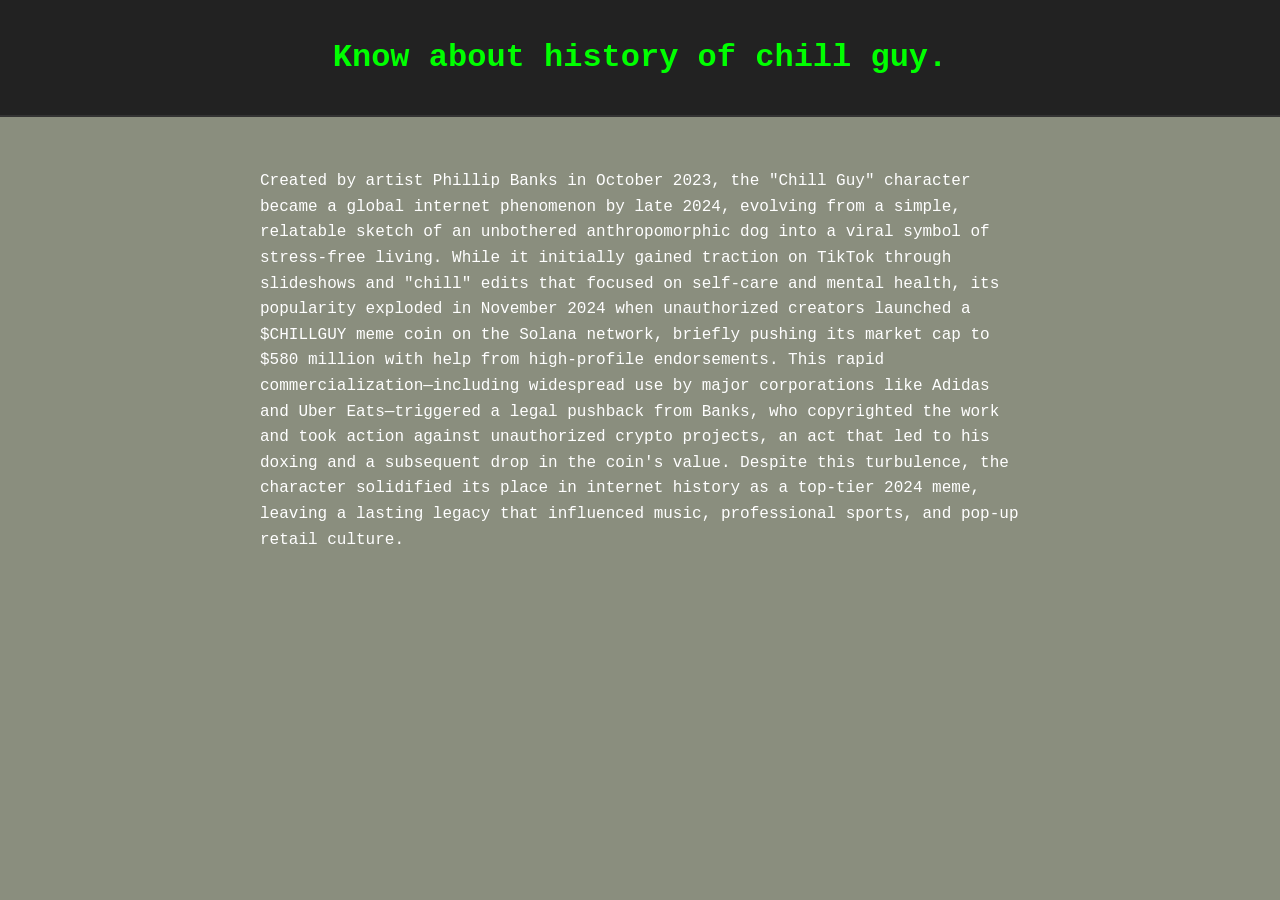
==== history.html @ 50e6b08a "Add files via upload" ====
<!DOCTYPE html>
<html lang="en">
<head>
    <meta charset="UTF-8">
    <meta name="viewport" content="width=device-width, initial-scale=1.0">
    <title>History of Chill Guy</title>
    <link rel="stylesheet" href="style.css">
</head>
<body>
    <header>
        <h1>Know about history of chill guy.</h1>
    </header>
    <main style="padding: 20px; color: white;">
        <p>
            Created by artist Phillip Banks in October 2023, the "Chill Guy" character became a global internet phenomenon by late 2024, evolving from a simple, relatable sketch of an unbothered anthropomorphic dog into a viral symbol of stress-free living. While it initially gained traction on TikTok through slideshows and "chill" edits that focused on self-care and mental health, its popularity exploded in November 2024 when unauthorized creators launched a $CHILLGUY meme coin on the Solana network, briefly pushing its market cap to $580 million with help from high-profile endorsements. This rapid commercialization—including widespread use by major corporations like Adidas and Uber Eats—triggered a legal pushback from Banks, who copyrighted the work and took action against unauthorized crypto projects, an act that led to his doxing and a subsequent drop in the coin's value. Despite this turbulence, the character solidified its place in internet history as a top-tier 2024 meme, leaving a lasting legacy that influenced music, professional sports, and pop-up retail culture.
        </p>
    </main>
</body>
</html>
---- style.css ----
* {
    margin: 0;
    padding: 0;
    box-sizing: border-box;
}

body {
    font-family: 'Courier New', Courier, monospace; 
    line-height: 1.6;
    color: #2c312c; 
    background-color: rgb(138, 142, 126);
}

header {
    background: #222;
    color: #00ff00;
    padding: 2rem 0;
    text-align: center;
    border-bottom: 2px solid #333;
}

nav {
    background: #1a1a1a;
    padding: 0.7rem;
    text-align: center;
    position: sticky;
    top: 0;
}

nav a {
    color: #8A8E7E;
    margin: 0 1rem;
    text-decoration: none;
    text-transform: uppercase;
    font-weight: bold;
}

nav a:hover {
    color: #00ff00;
}

/* Content Sections */
main {
    max-width: 800px;
    margin: 2rem auto;
    padding: 0 1rem;
}

section {
    margin-bottom: 3rem;
    padding: 1.5rem;
    background: rgba(255, 255, 255, 0.05);
    border-left: 5px solid #222;
}

h2 {
    margin-bottom: 1rem;
    color: #fff;
    text-transform: uppercase;
}

footer {
    text-align: center;
    padding: 2rem;
    color: #222;
    font-size: 0.8rem;
}
.chill-guy-img {
    max-width: 300px;
    height: auto;
    filter: drop-shadow(20px 40px 60px rgba(58, 56, 56, 0.1));
    

    animation: sway 40s ease-in-out infinite;
}


@keyframes sway {
    0%, 100% {
        transform: rotate(-2deg);
    }
    50% {
        transform: rotate(2deg);
    }
}
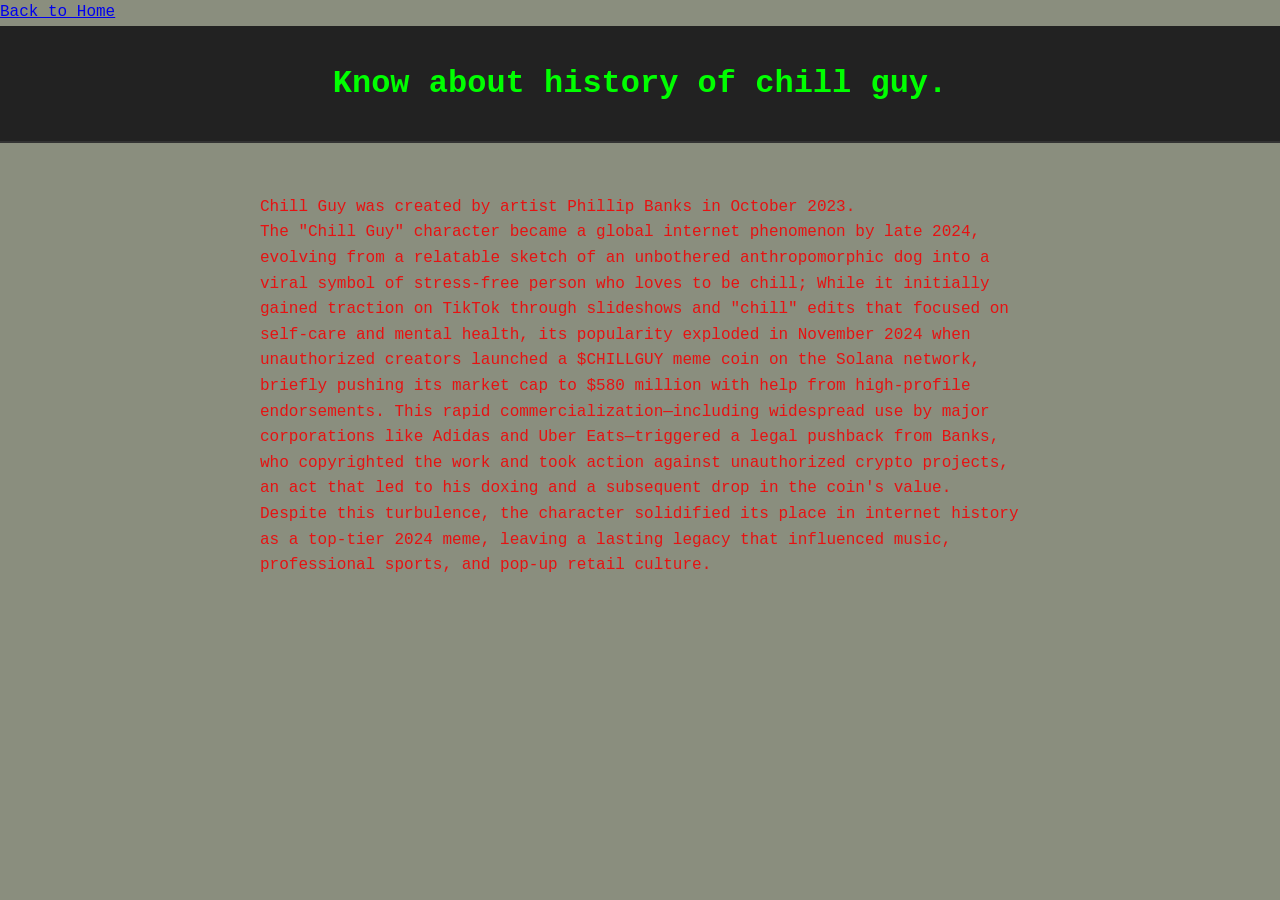
==== commit 55d10ccb: "I have added YT url and changed the title of the website to "Chill Guy".  I have added a new section" ====
--- a/history.html
+++ b/history.html
@@ -1,20 +1,29 @@
-
 <!DOCTYPE html>
 <html lang="en">
+
 <head>
     <meta charset="UTF-8">
     <meta name="viewport" content="width=device-width, initial-scale=1.0">
     <title>History of Chill Guy</title>
     <link rel="stylesheet" href="style.css">
+    <a href="index.html">Back to Home</a>
 </head>
+
 <body>
     <header>
         <h1>Know about history of chill guy.</h1>
     </header>
-    <main style="padding: 20px; color: white;">
+    <main style="padding: 20px; color: rgb(230, 18, 18);">
         <p>
-            Created by artist Phillip Banks in October 2023, the "Chill Guy" character became a global internet phenomenon by late 2024, evolving from a simple, relatable sketch of an unbothered anthropomorphic dog into a viral symbol of stress-free living. While it initially gained traction on TikTok through slideshows and "chill" edits that focused on self-care and mental health, its popularity exploded in November 2024 when unauthorized creators launched a $CHILLGUY meme coin on the Solana network, briefly pushing its market cap to $580 million with help from high-profile endorsements. This rapid commercialization—including widespread use by major corporations like Adidas and Uber Eats—triggered a legal pushback from Banks, who copyrighted the work and took action against unauthorized crypto projects, an act that led to his doxing and a subsequent drop in the coin's value. Despite this turbulence, the character solidified its place in internet history as a top-tier 2024 meme, leaving a lasting legacy that influenced music, professional sports, and pop-up retail culture.
+            Chill Guy was created by artist Phillip Banks in October 2023.
+            <br> The "Chill Guy" character became a global internet phenomenon by late 2024, evolving from a relatable sketch of an unbothered anthropomorphic dog into a viral symbol of stress-free person who loves to be chill; While it initially gained
+            traction on TikTok through slideshows and "chill" edits that focused on self-care and mental health, its popularity exploded in November 2024 when unauthorized creators launched a $CHILLGUY meme coin on the Solana network, briefly pushing
+            its market cap to $580 million with help from high-profile endorsements. This rapid commercialization—including widespread use by major corporations like Adidas and Uber Eats—triggered a legal pushback from Banks, who copyrighted the work
+            and took action against unauthorized crypto projects, an act that led to his doxing and a subsequent drop in the coin's value. Despite this turbulence, the character solidified its place in internet history as a top-tier 2024 meme, leaving
+            a lasting legacy that influenced music, professional sports, and pop-up retail culture.
         </p>
+
     </main>
 </body>
+
 </html>
--- a/style.css
+++ b/style.css
@@ -1,4 +1,3 @@
-
 * {
     margin: 0;
     padding: 0;
@@ -6,9 +5,9 @@
 }
 
 body {
-    font-family: 'Courier New', Courier, monospace; 
+    font-family: 'Courier New', Courier, monospace;
     line-height: 1.6;
-    color: #2c312c; 
+    color: #2c312c;
     background-color: rgb(138, 142, 126);
 }
 
@@ -40,7 +39,9 @@
     color: #00ff00;
 }
 
+
 /* Content Sections */
+
 main {
     max-width: 800px;
     margin: 2rem auto;
@@ -66,21 +67,26 @@
     color: #222;
     font-size: 0.8rem;
 }
+
 .chill-guy-img {
     max-width: 300px;
     height: auto;
     filter: drop-shadow(20px 40px 60px rgba(58, 56, 56, 0.1));
-    
-
     animation: sway 40s ease-in-out infinite;
 }
 
-
 @keyframes sway {
-    0%, 100% {
+    0%,
+    100% {
         transform: rotate(-2deg);
     }
     50% {
         transform: rotate(2deg);
     }
+}
+
+history.html {
+    background-color: rgb(138, 142, 126);
+    text-align: center;
+    text-anchor: #52ac52;
 }
